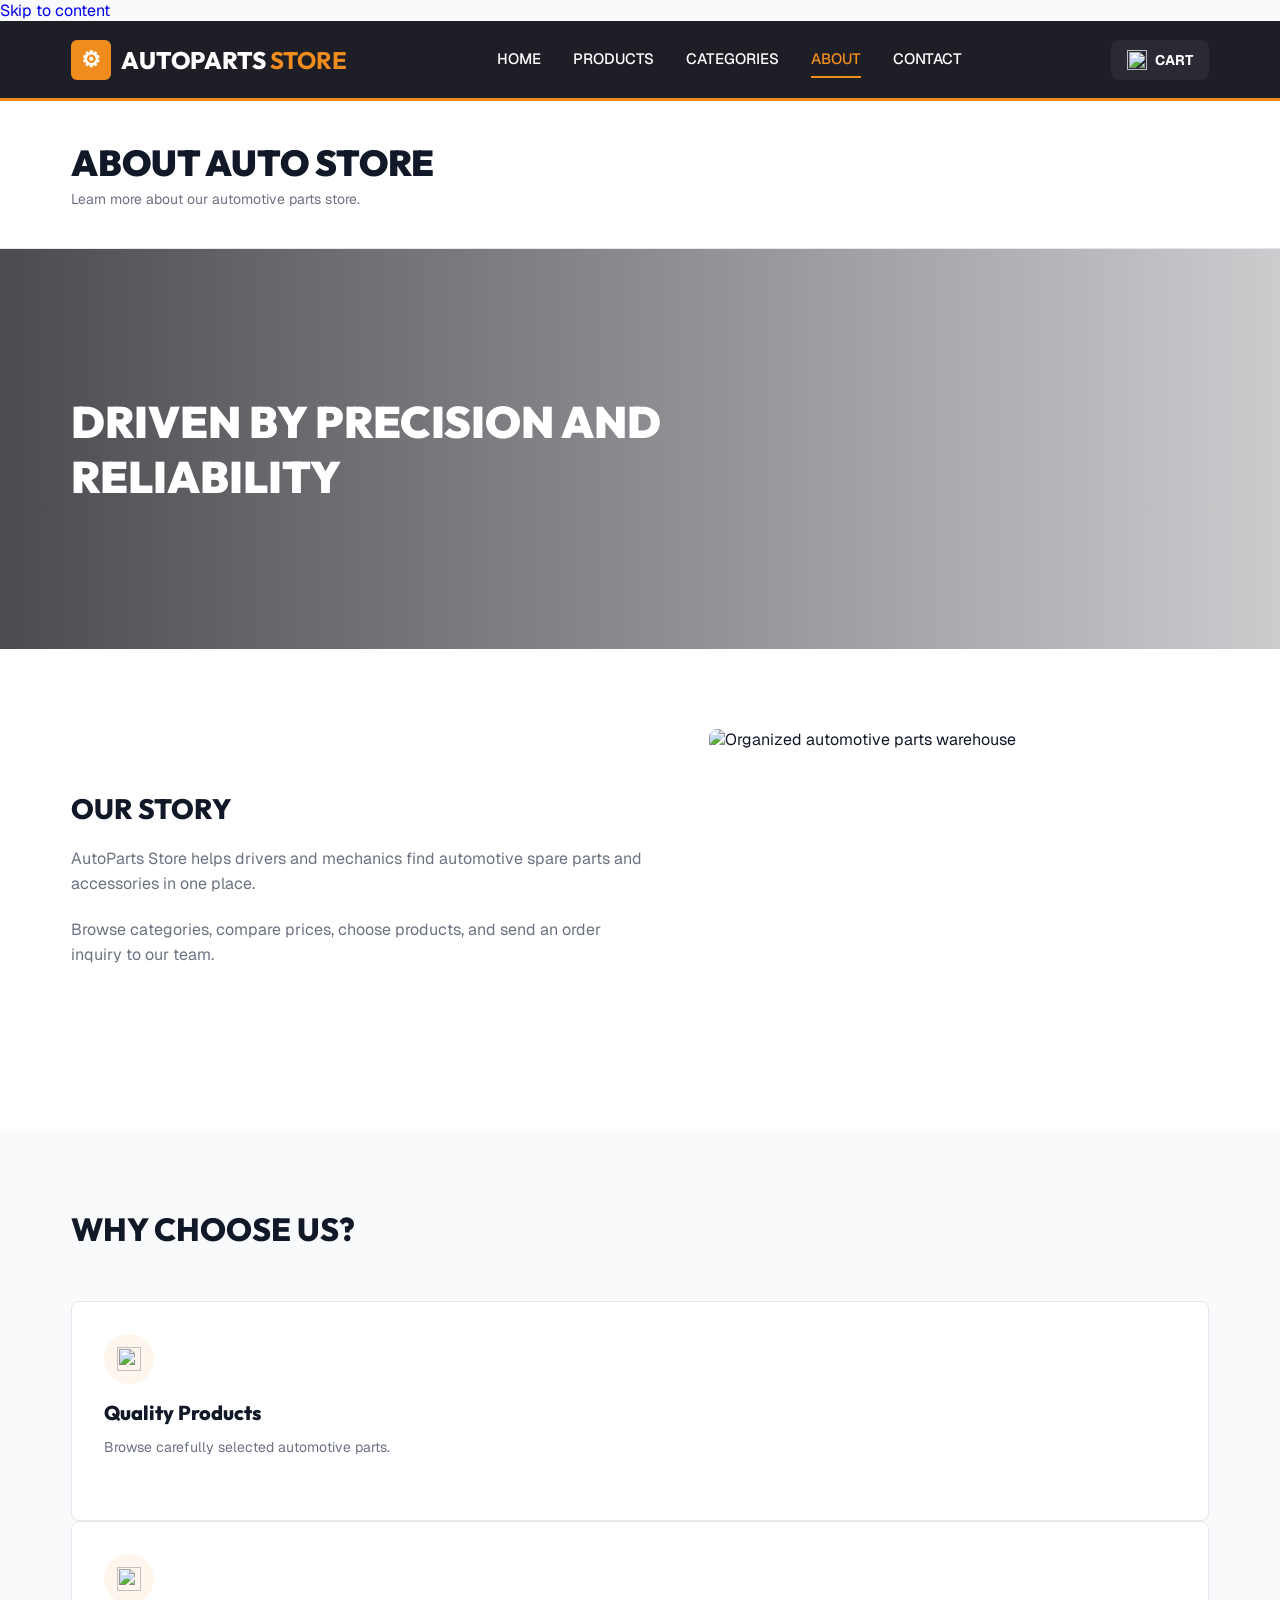
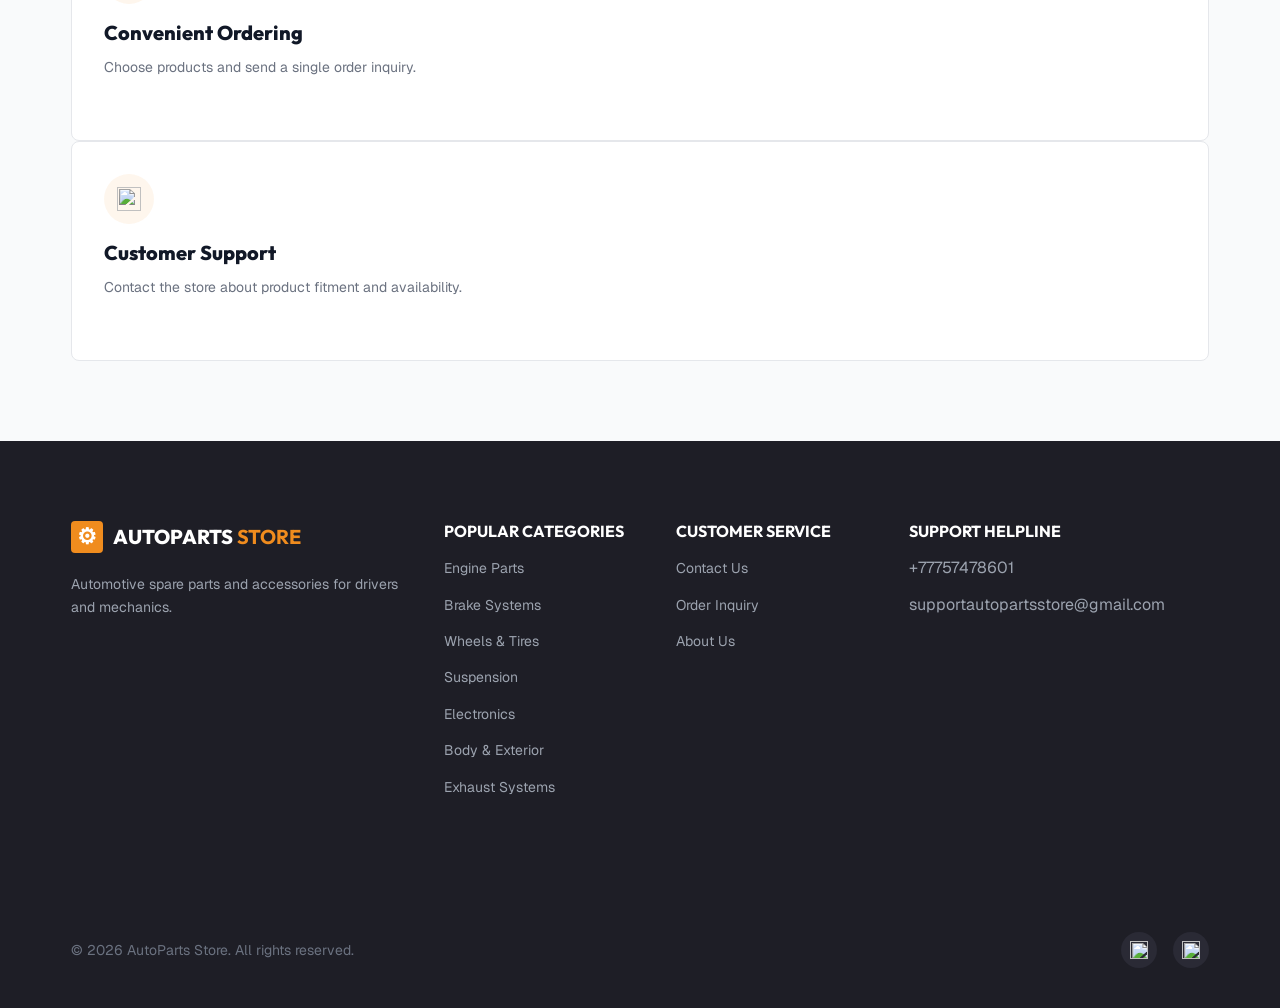
==== about.html @ 095d3f2a "Update store phone and Facebook Instagram links" ====
<!doctype html>
<html lang="en">
<head>
  <meta charset="utf-8">
  <meta name="viewport" content="width=device-width, initial-scale=1">
  <title>About Us | AutoParts Store</title>
  <link rel="stylesheet" href="vendor/bootstrap.min.css">
  <link rel="stylesheet" href="style.css?v=6">
</head>
<body>
  <a class="visually-hidden-focusable" href="#main">Skip to content</a>
  <header class="site-header">
  <div class="site-container header-inner">
    <a class="brand" href="index.html" aria-label="AutoParts Store home"><span class="brand-mark" aria-hidden="true"></span><span>AUTOPARTS <strong>STORE</strong></span></a>
    <nav class="desktop-nav" aria-label="Main navigation"><a href="index.html">HOME</a><a href="products.html">PRODUCTS</a><a href="categories.html">CATEGORIES</a><a href="about.html" aria-current="page">ABOUT</a><a href="contact.html">CONTACT</a></nav>
    <a class="cart-label" href="products.html#cart"><img src="assets/cart.svg" alt=""> CART</a>
    <details class="mobile-nav"><summary aria-label="Open navigation">☰</summary><nav aria-label="Mobile navigation"><a href="index.html">HOME</a><a href="products.html">PRODUCTS</a><a href="categories.html">CATEGORIES</a><a href="about.html" aria-current="page">ABOUT</a><a href="contact.html">CONTACT</a></nav></details>
  </div>
</header>
  <main id="main"><section class="title-bar"><div class="site-container"><h1>ABOUT AUTO STORE</h1><p>Learn more about our automotive parts store.</p></div></section>
<section class="about-hero"><div class="site-container"><h2>DRIVEN BY PRECISION AND RELIABILITY</h2></div></section>
<section class="story-section"><div class="site-container story-layout"><div><h2>OUR STORY</h2><p>AutoParts Store helps drivers and mechanics find automotive spare parts and accessories in one place.</p><p>Browse categories, compare prices, choose products, and send an order inquiry to our team.</p></div><img class="story-image" src="assets/warehouse.png" alt="Organized automotive parts warehouse" loading="lazy"></div></section>
<section class="values-section"><div class="site-container"><h2 class="section-heading">WHY CHOOSE US?</h2><div class="row g-4"><div class="col-md-4"><article class="value-card"><div class="value-icon"><img src="assets/quality.svg" alt=""></div><h3>Quality Products</h3><p>Browse carefully selected automotive parts.</p></article></div><div class="col-md-4"><article class="value-card"><div class="value-icon"><img src="assets/truck.svg" alt=""></div><h3>Convenient Ordering</h3><p>Choose products and send a single order inquiry.</p></article></div><div class="col-md-4"><article class="value-card"><div class="value-icon"><img src="assets/headset.svg" alt=""></div><h3>Customer Support</h3><p>Contact the store about product fitment and availability.</p></article></div></div></div></section></main>
  <footer class="site-footer">
  <div class="site-container">
    <div class="footer-columns">
      <div class="footer-brand"><div class="brand"><span class="brand-mark small" aria-hidden="true"></span><span>AUTOPARTS <strong>STORE</strong></span></div><p>Automotive spare parts and accessories for drivers and mechanics.</p></div>
      <div><h2>POPULAR CATEGORIES</h2><ul><li><a href="categories.html#engine">Engine Parts</a></li><li><a href="categories.html#brakes">Brake Systems</a></li><li><a href="categories.html#wheels">Wheels & Tires</a></li><li><a href="categories.html#suspension">Suspension</a></li><li><a href="categories.html#electronics">Electronics</a></li><li><a href="categories.html#body">Body & Exterior</a></li><li><a href="categories.html#exhaust">Exhaust Systems</a></li></ul></div>
      <div><h2>CUSTOMER SERVICE</h2><ul><li><a href="contact.html#contact-form">Contact Us</a></li><li><a href="products.html#cart">Order Inquiry</a></li><li><a href="about.html">About Us</a></li></ul></div>
      <div><h2>SUPPORT HELPLINE</h2><p><a href="tel:+77757478601">+77757478601</a></p><p><a href="mailto:supportautopartsstore@gmail.com">supportautopartsstore@gmail.com</a></p></div>
    </div>
    <div class="footer-bottom"><p>© 2026 AutoParts Store. All rights reserved.</p><div class="socials"><a href="https://www.facebook.com/" target="_blank" rel="noopener noreferrer" aria-label="Open Facebook"><img src="assets/facebook.svg" alt=""></a><a href="https://www.instagram.com/" target="_blank" rel="noopener noreferrer" aria-label="Open Instagram"><img src="assets/instagram.svg" alt=""></a></div></div>
  </div>
</footer>
</body>
</html>
---- style.css ----
@import url("https://fonts.googleapis.com/css2?family=Geist:wght@400;500;600;700;800&family=Outfit:wght@400;700;800;900&display=swap");

:root{--dark:#1e1e26;--orange:#f08c1e;--paper:#f9fafb;--border:#e5e7eb;--text:#111827;--muted:#6b7280}
*{box-sizing:border-box}
body{margin:0;background:var(--paper);color:var(--text);font:16px Geist,Arial,sans-serif}
h1,h2,h3,.brand{font-family:Outfit,Arial,sans-serif}
a{text-decoration:none}
.site-container{width:calc(100% - 2 * clamp(24px,5.56vw,80px));max-width:1280px;margin-inline:auto}
.site-header{height:80px;background:var(--dark);border-bottom:3px solid var(--orange)}
.header-inner{height:77px;display:flex;align-items:center;justify-content:space-between;gap:24px;position:relative}
.brand{display:flex;align-items:center;gap:10px;color:#fff;font-size:24px;font-weight:800;white-space:nowrap;line-height:1}
.brand strong{color:var(--orange)}
.brand-mark{display:grid;place-items:center;flex:none;width:40px;height:40px;border-radius:6px;background:var(--orange);color:#fff;font-size:22px}
.brand-mark::before{content:"⚙";font-family:Arial,sans-serif}
.brand-mark.small{width:32px;height:32px;border-radius:4px}
.desktop-nav{display:flex;align-items:center;gap:32px}
.desktop-nav a,.mobile-nav a{color:#fff;font-size:15px;font-weight:500;padding:8px 0;border-bottom:2px solid transparent}
.desktop-nav a[aria-current=page],.desktop-nav a:hover,.mobile-nav a[aria-current=page]{color:var(--orange);border-color:var(--orange)}
.cart-label{display:flex;align-items:center;gap:8px;background:#2a2a35;border-radius:8px;color:#fff;font-size:14px;font-weight:700;padding:10px 16px}
.cart-label:hover{color:var(--orange)}
.cart-label img{width:20px;height:20px}
.mobile-nav{display:none}
.hero{height:540px;background:linear-gradient(90deg,rgba(20,20,27,.82),rgba(20,20,27,.25)),url("assets/hero.png") center/cover;color:#fff;display:flex;align-items:center}
.hero h1{max-width:750px;font-size:56px;font-weight:900;line-height:1.1;margin:0 0 24px}
.hero h1 span{color:var(--orange)}
.hero p{max-width:600px;color:#d1d5db;font-size:20px;line-height:1.5;margin:0 0 24px}
.orange-button{display:inline-flex;align-items:center;justify-content:center;gap:10px;background:var(--orange);color:#fff;border:0;border-radius:6px;padding:16px 32px;font-weight:800;font-size:16px}
.orange-button img{width:20px;height:20px}
.orange-button:hover{background:#d87912;color:#fff}
.home-section{padding:80px 0}
.home-section.white{background:#fff}
.section-heading{font-size:32px;font-weight:800;margin:0 0 40px}
.section-heading::after{content:"";display:block;width:80px;height:4px;background:url("assets/underline.svg") no-repeat;margin-top:8px}
.home-category-grid{display:grid;grid-template-columns:repeat(4,minmax(0,1fr));gap:24px}
.home-category{height:300px;background:var(--paper);border:1px solid var(--border);border-radius:8px;overflow:hidden;color:var(--text)}
.category-image{display:block;width:100%;height:180px;object-fit:cover}
.category-label{padding:16px}
.category-label h3{font-size:18px;font-weight:700;margin:0 0 4px}
.category-label p{color:var(--muted);font-size:14px;margin:0}
.featured-grid{display:grid;grid-template-columns:repeat(3,minmax(0,1fr));gap:24px}
.product-card{position:relative;height:360px;padding:16px;border:1px solid var(--border);border-radius:8px;background:#fff;display:flex;flex-direction:column;gap:12px}
.product-image{display:block;width:100%;height:180px;flex:none;object-fit:contain;background:var(--paper);border-radius:6px}
.product-meta{display:flex;justify-content:space-between;align-items:center;color:var(--muted);font-size:11px;font-weight:600}
.rating{display:flex;align-items:center;gap:4px;color:var(--text);font-size:12px;font-weight:700}
.rating img{width:12px;height:12px}
.product-card h3{margin:0;font-size:16px;font-weight:700;white-space:nowrap;overflow:hidden;text-overflow:ellipsis}
.price{font-family:Outfit,Arial,sans-serif;color:var(--orange);font-size:20px;font-weight:800;margin:0}
.add-cart{height:40px;margin-top:auto;border-radius:6px;background:var(--dark);color:#fff;display:flex;align-items:center;justify-content:center;gap:8px;font-size:14px;font-weight:700;cursor:pointer}
.add-cart img{width:16px;height:16px}
.add-cart:hover{background:#353541;color:#fff}
.product-select{position:absolute;width:1px;height:1px;opacity:0}
.product-select:focus-visible+.add-cart{outline:3px solid var(--orange);outline-offset:3px}
.product-select:checked+.add-cart{background:var(--orange)}
.product-select:checked+.add-cart .add-text{display:none}
.remove-text{display:none}
.product-select:checked+.add-cart .remove-text{display:inline}
.title-bar{background:#fff;border-bottom:1px solid var(--border);padding:40px 0}
.title-bar h1{font-size:36px;font-weight:900;line-height:1.2;margin:0 0 6px}
.title-bar p{color:var(--muted);font-size:14px;margin:0}
.title-flex{display:flex;align-items:center;justify-content:space-between;gap:20px}
.products-main,.categories-main{padding:60px 0;background:var(--paper)}
.catalog{display:grid;grid-template-columns:280px minmax(0,1fr);gap:40px;align-items:start}
.filters{border:1px solid var(--border);border-radius:8px;background:#fff;padding:24px}
.filters fieldset{padding:0;margin:0;border:0}
.filters legend{font-family:Outfit,Arial,sans-serif;font-size:16px;font-weight:700;margin:0 0 16px}
.filter-option{display:flex;align-items:center;gap:10px;font-size:14px;margin-bottom:16px;cursor:pointer}
.filter-option input{appearance:none;flex:none;width:18px;height:18px;margin:0;border:2px solid var(--border);border-radius:3px;cursor:pointer}
.filter-option input:checked{background:var(--orange);border-color:var(--orange)}
.filter-option input:checked::after{content:"✓";display:block;color:#fff;font-size:12px;line-height:14px;text-align:center}
.filter-option input:focus-visible{outline:3px solid var(--orange);outline-offset:2px}
.filters hr{border-color:var(--border);opacity:1;margin:24px 0}
.catalog-grid{display:grid;grid-template-columns:repeat(3,240px);gap:20px}
.products-main:has(#category-engine:checked) .product-card:not(.filter-engine),.products-main:has(#category-brakes:checked) .product-card:not(.filter-brakes),.products-main:has(#category-wheels:checked) .product-card:not(.filter-wheels),.products-main:has(#category-suspension:checked) .product-card:not(.filter-suspension),.products-main:has(#category-electronics:checked) .product-card:not(.filter-electronics),.products-main:has(#category-body:checked) .product-card:not(.filter-body),.products-main:has(#category-exhaust:checked) .product-card:not(.filter-exhaust){display:none}
.products-main:has(#price-low:checked) .product-card:not(.price-low),.products-main:has(#price-mid:checked) .product-card:not(.price-mid),.products-main:has(#price-high:checked) .product-card:not(.price-high){display:none}
.cart-summary{margin-top:40px;padding:28px;background:#fff;border:1px solid var(--border);border-radius:8px;scroll-margin-top:20px}
.cart-summary h2{font-size:24px;font-weight:800;margin:0 0 18px}
.cart-items{list-style:none;margin:0;padding:0}
.cart-item{display:none;justify-content:space-between;gap:12px;border-bottom:1px solid var(--border);padding:12px 0;font-size:14px}
.cart-item strong{color:var(--orange);white-space:nowrap}
.empty-cart{color:var(--muted);margin:0}
#order-form:has(.product-select:checked) .empty-cart{display:none}
#order-form:has(#select-air:checked) .cart-air,#order-form:has(#select-rotor:checked) .cart-rotor,#order-form:has(#select-shock:checked) .cart-shock,#order-form:has(#select-battery:checked) .cart-battery,#order-form:has(#select-tire:checked) .cart-tire,#order-form:has(#select-mirror:checked) .cart-mirror,#order-form:has(#select-muffler:checked) .cart-muffler{display:flex}
.checkout-fields{margin-top:24px;padding-top:24px;border-top:1px solid var(--border)}
.checkout-fields h3{font-size:18px;font-weight:800;margin:0 0 8px}
.checkout-fields p{font-size:14px;color:var(--muted)}
.checkout-fields label{display:block;font-size:13px;font-weight:700;margin:0 0 6px}
.checkout-fields .form-control{border-color:var(--border)}
.choose-product-hint{margin:20px 0 0}
.checkout-button{display:none;margin-top:20px}
#order-form:has(.product-select:checked) .checkout-button{display:inline-flex}
#order-form:has(.product-select:checked) .choose-product-hint{display:none}
.comparison{margin-top:60px}
.comparison h2{font-size:24px;font-weight:800;margin:0 0 16px}
.comparison table{background:#fff}
.comparison th,.comparison td{padding:12px}
.category-card{height:100%;min-height:400px;background:#fff;border:1px solid var(--border);border-radius:8px;overflow:hidden}
.category-picture{display:block;width:100%;height:240px;object-fit:contain;background:var(--paper)}
.category-copy{padding:24px}
.category-copy h2{font-size:20px;font-weight:700;margin:0 0 10px}
.category-copy p{min-height:72px;color:var(--muted);font-size:14px;line-height:1.5;margin:0 0 12px}
.category-copy a{display:inline-flex;align-items:center;gap:5px;color:var(--orange);font-size:14px;font-weight:700}
.category-copy img{width:16px;height:16px}
.about-hero{height:400px;background:linear-gradient(90deg,rgba(20,20,27,.76),rgba(20,20,27,.2)),url("assets/workshop.png") center/cover;display:flex;align-items:center;color:#fff}
.about-hero h2{max-width:600px;font-size:44px;font-weight:900}
.story-section{background:#fff;padding:80px 0}
.story-layout{display:grid;grid-template-columns:minmax(0,1fr) 500px;gap:60px;align-items:center}
.story-layout h2,.contact-info h2{font-size:28px;font-weight:800;margin:0 0 20px}
.story-layout p{color:var(--muted);line-height:1.6;margin:0 0 20px}
.story-image{display:block;width:100%;height:320px;object-fit:cover;border-radius:8px}
.values-section{padding:80px 0}
.value-card{height:100%;min-height:220px;border:1px solid var(--border);border-radius:8px;background:#fff;padding:32px}
.value-icon,.info-icon{display:grid;place-items:center;border-radius:50%;background:rgba(240,140,30,.08)}
.value-icon{width:50px;height:50px;margin-bottom:16px}
.value-icon img{width:24px;height:24px}
.value-card h3{font-size:20px;font-weight:800;margin:0 0 12px}
.value-card p{font-size:14px;color:var(--muted);line-height:1.5;margin:0}
.contact-banner{display:block;width:100%;height:300px;object-fit:cover}
.contact-section{background:#fff;padding:80px 0}
.contact-info>p{max-width:460px;color:var(--muted);font-size:14px;margin-bottom:32px}
.contact-info a{color:var(--orange)}
.info-item{display:flex;align-items:flex-start;gap:16px;margin-bottom:32px}
.info-icon{width:44px;height:44px;flex:none}
.info-icon img{width:20px;height:20px}
.info-item h3{font-size:16px;font-weight:700;margin:0 0 4px}
.info-item p{font-size:14px;color:var(--muted);margin:0}
.contact-form{background:var(--paper);border:1px solid var(--border);border-radius:8px;padding:32px}
.contact-form h2{font-size:20px;font-weight:800;margin:0 0 24px}
.contact-form label{display:block;font-size:13px;font-weight:700;margin:0 0 8px}
.contact-form .form-control{min-height:44px;border-color:var(--border);margin-bottom:20px}
.contact-form textarea.form-control{height:120px}
.contact-form .orange-button{width:100%;font-size:15px}
.site-footer{background:var(--dark);color:#fff;padding:80px 0 40px}
.footer-columns{display:grid;grid-template-columns:340px 200px 200px 300px;justify-content:space-between;gap:20px}
.footer-brand .brand{font-size:20px}
.footer-brand p,.site-footer li{color:#9ca3af;font-size:14px;line-height:1.6}
.footer-brand p{margin:20px 0 0}
.site-footer h2{font-size:16px;font-weight:700;margin:0 0 16px}
.site-footer ul{list-style:none;padding:0;margin:0}
.site-footer li{margin-bottom:14px}
.site-footer a{color:#9ca3af}
.site-footer a:hover{color:var(--orange)}
.footer-bottom{position:relative;display:flex;align-items:center;justify-content:space-between;gap:20px;margin-top:60px;padding-top:60px}
.footer-bottom::before{content:"";position:absolute;top:0;left:0;width:100%;height:1px;background:url("assets/footer-line.svg") no-repeat left top;background-size:1280px 1px}
.footer-bottom p{color:#6b7280;font-size:14px;margin:0}
.socials{display:flex;gap:16px}
.socials a{display:grid;place-items:center;width:36px;height:36px;border-radius:50%;background:#2a2a35}
.socials a:hover{background:#353541}
.socials a:focus-visible{outline:3px solid var(--orange);outline-offset:3px}
.socials img{width:18px;height:18px}
@media(max-width:1100px){.desktop-nav{gap:18px}.brand{font-size:20px}.catalog-grid{grid-template-columns:repeat(2,minmax(0,240px))}.footer-columns{grid-template-columns:repeat(2,1fr);gap:30px}.story-layout{grid-template-columns:1fr 40%}}
@media(max-width:767px){.site-header{height:auto;min-height:72px}.header-inner{min-height:69px}.desktop-nav{display:none}.brand{font-size:18px}.brand-mark{width:34px;height:34px}.cart-label{margin-left:auto;font-size:0;padding:8px 10px}.mobile-nav{display:block;order:4}.mobile-nav summary{list-style:none;cursor:pointer;color:#fff;border:1px solid #555;border-radius:6px;padding:5px 10px;font-size:22px}.mobile-nav summary::-webkit-details-marker{display:none}.mobile-nav nav{position:absolute;z-index:20;top:68px;right:0;width:220px;background:var(--dark);padding:12px 20px;display:flex;flex-direction:column;box-shadow:0 10px 25px #0003}.mobile-nav a{padding:10px 0}.hero{height:500px}.hero h1{font-size:42px}.hero p{font-size:18px}.home-section,.story-section,.values-section,.contact-section{padding:55px 0}.section-heading{font-size:28px}.home-category-grid{grid-template-columns:repeat(2,1fr)}.featured-grid{grid-template-columns:repeat(2,1fr)}.title-flex{align-items:flex-start;flex-direction:column}.catalog{grid-template-columns:1fr}.catalog-grid{grid-template-columns:repeat(2,minmax(0,1fr))}.filters{max-width:none}.category-picture{height:190px}.about-hero{height:320px}.about-hero h2{font-size:36px}.story-layout{grid-template-columns:1fr}.footer-bottom{padding-top:35px;margin-top:35px}}
@media(max-width:480px){.brand{font-size:16px}.site-container{width:calc(100% - 32px)}.hero h1{font-size:36px}.hero p{font-size:16px}.home-category-grid,.featured-grid,.catalog-grid{grid-template-columns:1fr}.home-category{height:260px}.category-image{height:150px}.title-bar h1{font-size:30px}.footer-columns{grid-template-columns:1fr}.footer-bottom{align-items:flex-start;flex-direction:column}.contact-form{padding:22px}}
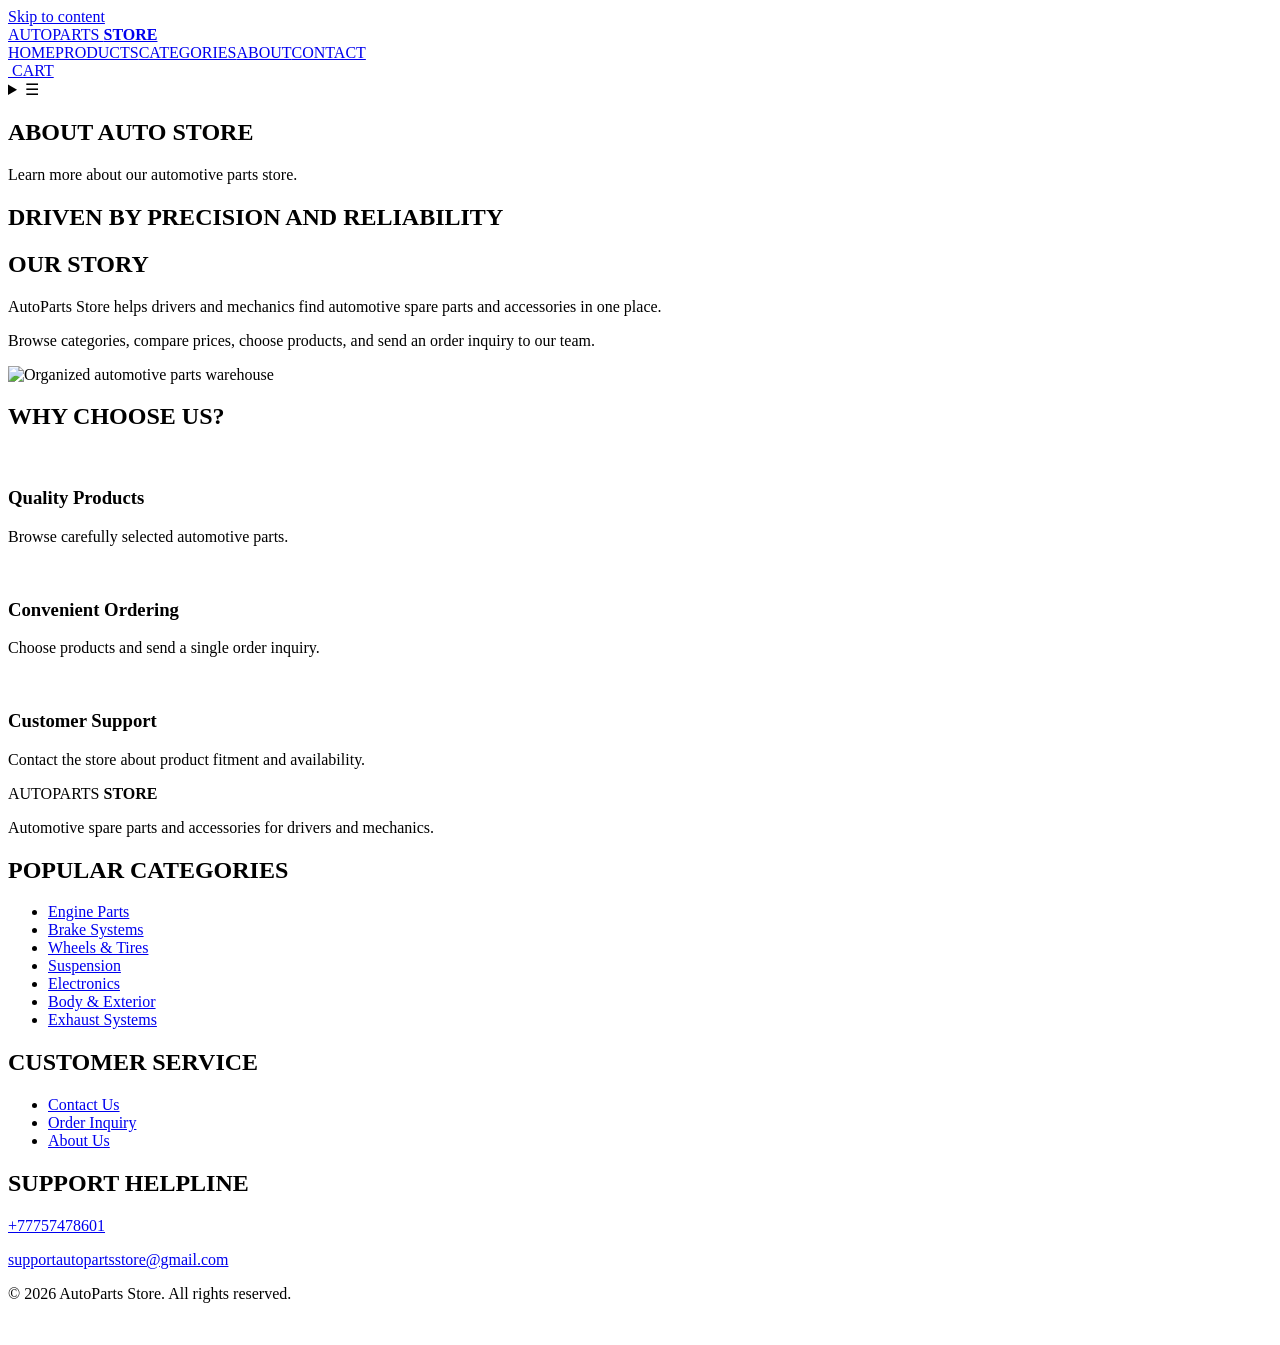
==== commit 38f86032: "Add member 3 pages and stylesheet integration" ====
--- a/about.html
+++ b/about.html
@@ -5,7 +5,7 @@
   <meta name="viewport" content="width=device-width, initial-scale=1">
   <title>About Us | AutoParts Store</title>
   <link rel="stylesheet" href="vendor/bootstrap.min.css">
-  <link rel="stylesheet" href="style.css?v=6">
+  <link rel="stylesheet" href="style.css?v=team-1">
 </head>
 <body>
   <a class="visually-hidden-focusable" href="#main">Skip to content</a>
--- a/style.css
+++ b/style.css
@@ -1,152 +1,7 @@
-@import url("https://fonts.googleapis.com/css2?family=Geist:wght@400;500;600;700;800&family=Outfit:wght@400;700;800;900&display=swap");
-
-:root{--dark:#1e1e26;--orange:#f08c1e;--paper:#f9fafb;--border:#e5e7eb;--text:#111827;--muted:#6b7280}
-*{box-sizing:border-box}
-body{margin:0;background:var(--paper);color:var(--text);font:16px Geist,Arial,sans-serif}
-h1,h2,h3,.brand{font-family:Outfit,Arial,sans-serif}
-a{text-decoration:none}
-.site-container{width:calc(100% - 2 * clamp(24px,5.56vw,80px));max-width:1280px;margin-inline:auto}
-.site-header{height:80px;background:var(--dark);border-bottom:3px solid var(--orange)}
-.header-inner{height:77px;display:flex;align-items:center;justify-content:space-between;gap:24px;position:relative}
-.brand{display:flex;align-items:center;gap:10px;color:#fff;font-size:24px;font-weight:800;white-space:nowrap;line-height:1}
-.brand strong{color:var(--orange)}
-.brand-mark{display:grid;place-items:center;flex:none;width:40px;height:40px;border-radius:6px;background:var(--orange);color:#fff;font-size:22px}
-.brand-mark::before{content:"⚙";font-family:Arial,sans-serif}
-.brand-mark.small{width:32px;height:32px;border-radius:4px}
-.desktop-nav{display:flex;align-items:center;gap:32px}
-.desktop-nav a,.mobile-nav a{color:#fff;font-size:15px;font-weight:500;padding:8px 0;border-bottom:2px solid transparent}
-.desktop-nav a[aria-current=page],.desktop-nav a:hover,.mobile-nav a[aria-current=page]{color:var(--orange);border-color:var(--orange)}
-.cart-label{display:flex;align-items:center;gap:8px;background:#2a2a35;border-radius:8px;color:#fff;font-size:14px;font-weight:700;padding:10px 16px}
-.cart-label:hover{color:var(--orange)}
-.cart-label img{width:20px;height:20px}
-.mobile-nav{display:none}
-.hero{height:540px;background:linear-gradient(90deg,rgba(20,20,27,.82),rgba(20,20,27,.25)),url("assets/hero.png") center/cover;color:#fff;display:flex;align-items:center}
-.hero h1{max-width:750px;font-size:56px;font-weight:900;line-height:1.1;margin:0 0 24px}
-.hero h1 span{color:var(--orange)}
-.hero p{max-width:600px;color:#d1d5db;font-size:20px;line-height:1.5;margin:0 0 24px}
-.orange-button{display:inline-flex;align-items:center;justify-content:center;gap:10px;background:var(--orange);color:#fff;border:0;border-radius:6px;padding:16px 32px;font-weight:800;font-size:16px}
-.orange-button img{width:20px;height:20px}
-.orange-button:hover{background:#d87912;color:#fff}
-.home-section{padding:80px 0}
-.home-section.white{background:#fff}
-.section-heading{font-size:32px;font-weight:800;margin:0 0 40px}
-.section-heading::after{content:"";display:block;width:80px;height:4px;background:url("assets/underline.svg") no-repeat;margin-top:8px}
-.home-category-grid{display:grid;grid-template-columns:repeat(4,minmax(0,1fr));gap:24px}
-.home-category{height:300px;background:var(--paper);border:1px solid var(--border);border-radius:8px;overflow:hidden;color:var(--text)}
-.category-image{display:block;width:100%;height:180px;object-fit:cover}
-.category-label{padding:16px}
-.category-label h3{font-size:18px;font-weight:700;margin:0 0 4px}
-.category-label p{color:var(--muted);font-size:14px;margin:0}
-.featured-grid{display:grid;grid-template-columns:repeat(3,minmax(0,1fr));gap:24px}
-.product-card{position:relative;height:360px;padding:16px;border:1px solid var(--border);border-radius:8px;background:#fff;display:flex;flex-direction:column;gap:12px}
-.product-image{display:block;width:100%;height:180px;flex:none;object-fit:contain;background:var(--paper);border-radius:6px}
-.product-meta{display:flex;justify-content:space-between;align-items:center;color:var(--muted);font-size:11px;font-weight:600}
-.rating{display:flex;align-items:center;gap:4px;color:var(--text);font-size:12px;font-weight:700}
-.rating img{width:12px;height:12px}
-.product-card h3{margin:0;font-size:16px;font-weight:700;white-space:nowrap;overflow:hidden;text-overflow:ellipsis}
-.price{font-family:Outfit,Arial,sans-serif;color:var(--orange);font-size:20px;font-weight:800;margin:0}
-.add-cart{height:40px;margin-top:auto;border-radius:6px;background:var(--dark);color:#fff;display:flex;align-items:center;justify-content:center;gap:8px;font-size:14px;font-weight:700;cursor:pointer}
-.add-cart img{width:16px;height:16px}
-.add-cart:hover{background:#353541;color:#fff}
-.product-select{position:absolute;width:1px;height:1px;opacity:0}
-.product-select:focus-visible+.add-cart{outline:3px solid var(--orange);outline-offset:3px}
-.product-select:checked+.add-cart{background:var(--orange)}
-.product-select:checked+.add-cart .add-text{display:none}
-.remove-text{display:none}
-.product-select:checked+.add-cart .remove-text{display:inline}
-.title-bar{background:#fff;border-bottom:1px solid var(--border);padding:40px 0}
-.title-bar h1{font-size:36px;font-weight:900;line-height:1.2;margin:0 0 6px}
-.title-bar p{color:var(--muted);font-size:14px;margin:0}
-.title-flex{display:flex;align-items:center;justify-content:space-between;gap:20px}
-.products-main,.categories-main{padding:60px 0;background:var(--paper)}
-.catalog{display:grid;grid-template-columns:280px minmax(0,1fr);gap:40px;align-items:start}
-.filters{border:1px solid var(--border);border-radius:8px;background:#fff;padding:24px}
-.filters fieldset{padding:0;margin:0;border:0}
-.filters legend{font-family:Outfit,Arial,sans-serif;font-size:16px;font-weight:700;margin:0 0 16px}
-.filter-option{display:flex;align-items:center;gap:10px;font-size:14px;margin-bottom:16px;cursor:pointer}
-.filter-option input{appearance:none;flex:none;width:18px;height:18px;margin:0;border:2px solid var(--border);border-radius:3px;cursor:pointer}
-.filter-option input:checked{background:var(--orange);border-color:var(--orange)}
-.filter-option input:checked::after{content:"✓";display:block;color:#fff;font-size:12px;line-height:14px;text-align:center}
-.filter-option input:focus-visible{outline:3px solid var(--orange);outline-offset:2px}
-.filters hr{border-color:var(--border);opacity:1;margin:24px 0}
-.catalog-grid{display:grid;grid-template-columns:repeat(3,240px);gap:20px}
-.products-main:has(#category-engine:checked) .product-card:not(.filter-engine),.products-main:has(#category-brakes:checked) .product-card:not(.filter-brakes),.products-main:has(#category-wheels:checked) .product-card:not(.filter-wheels),.products-main:has(#category-suspension:checked) .product-card:not(.filter-suspension),.products-main:has(#category-electronics:checked) .product-card:not(.filter-electronics),.products-main:has(#category-body:checked) .product-card:not(.filter-body),.products-main:has(#category-exhaust:checked) .product-card:not(.filter-exhaust){display:none}
-.products-main:has(#price-low:checked) .product-card:not(.price-low),.products-main:has(#price-mid:checked) .product-card:not(.price-mid),.products-main:has(#price-high:checked) .product-card:not(.price-high){display:none}
-.cart-summary{margin-top:40px;padding:28px;background:#fff;border:1px solid var(--border);border-radius:8px;scroll-margin-top:20px}
-.cart-summary h2{font-size:24px;font-weight:800;margin:0 0 18px}
-.cart-items{list-style:none;margin:0;padding:0}
-.cart-item{display:none;justify-content:space-between;gap:12px;border-bottom:1px solid var(--border);padding:12px 0;font-size:14px}
-.cart-item strong{color:var(--orange);white-space:nowrap}
-.empty-cart{color:var(--muted);margin:0}
-#order-form:has(.product-select:checked) .empty-cart{display:none}
-#order-form:has(#select-air:checked) .cart-air,#order-form:has(#select-rotor:checked) .cart-rotor,#order-form:has(#select-shock:checked) .cart-shock,#order-form:has(#select-battery:checked) .cart-battery,#order-form:has(#select-tire:checked) .cart-tire,#order-form:has(#select-mirror:checked) .cart-mirror,#order-form:has(#select-muffler:checked) .cart-muffler{display:flex}
-.checkout-fields{margin-top:24px;padding-top:24px;border-top:1px solid var(--border)}
-.checkout-fields h3{font-size:18px;font-weight:800;margin:0 0 8px}
-.checkout-fields p{font-size:14px;color:var(--muted)}
-.checkout-fields label{display:block;font-size:13px;font-weight:700;margin:0 0 6px}
-.checkout-fields .form-control{border-color:var(--border)}
-.choose-product-hint{margin:20px 0 0}
-.checkout-button{display:none;margin-top:20px}
-#order-form:has(.product-select:checked) .checkout-button{display:inline-flex}
-#order-form:has(.product-select:checked) .choose-product-hint{display:none}
-.comparison{margin-top:60px}
-.comparison h2{font-size:24px;font-weight:800;margin:0 0 16px}
-.comparison table{background:#fff}
-.comparison th,.comparison td{padding:12px}
-.category-card{height:100%;min-height:400px;background:#fff;border:1px solid var(--border);border-radius:8px;overflow:hidden}
-.category-picture{display:block;width:100%;height:240px;object-fit:contain;background:var(--paper)}
-.category-copy{padding:24px}
-.category-copy h2{font-size:20px;font-weight:700;margin:0 0 10px}
-.category-copy p{min-height:72px;color:var(--muted);font-size:14px;line-height:1.5;margin:0 0 12px}
-.category-copy a{display:inline-flex;align-items:center;gap:5px;color:var(--orange);font-size:14px;font-weight:700}
-.category-copy img{width:16px;height:16px}
-.about-hero{height:400px;background:linear-gradient(90deg,rgba(20,20,27,.76),rgba(20,20,27,.2)),url("assets/workshop.png") center/cover;display:flex;align-items:center;color:#fff}
-.about-hero h2{max-width:600px;font-size:44px;font-weight:900}
-.story-section{background:#fff;padding:80px 0}
-.story-layout{display:grid;grid-template-columns:minmax(0,1fr) 500px;gap:60px;align-items:center}
-.story-layout h2,.contact-info h2{font-size:28px;font-weight:800;margin:0 0 20px}
-.story-layout p{color:var(--muted);line-height:1.6;margin:0 0 20px}
-.story-image{display:block;width:100%;height:320px;object-fit:cover;border-radius:8px}
-.values-section{padding:80px 0}
-.value-card{height:100%;min-height:220px;border:1px solid var(--border);border-radius:8px;background:#fff;padding:32px}
-.value-icon,.info-icon{display:grid;place-items:center;border-radius:50%;background:rgba(240,140,30,.08)}
-.value-icon{width:50px;height:50px;margin-bottom:16px}
-.value-icon img{width:24px;height:24px}
-.value-card h3{font-size:20px;font-weight:800;margin:0 0 12px}
-.value-card p{font-size:14px;color:var(--muted);line-height:1.5;margin:0}
-.contact-banner{display:block;width:100%;height:300px;object-fit:cover}
-.contact-section{background:#fff;padding:80px 0}
-.contact-info>p{max-width:460px;color:var(--muted);font-size:14px;margin-bottom:32px}
-.contact-info a{color:var(--orange)}
-.info-item{display:flex;align-items:flex-start;gap:16px;margin-bottom:32px}
-.info-icon{width:44px;height:44px;flex:none}
-.info-icon img{width:20px;height:20px}
-.info-item h3{font-size:16px;font-weight:700;margin:0 0 4px}
-.info-item p{font-size:14px;color:var(--muted);margin:0}
-.contact-form{background:var(--paper);border:1px solid var(--border);border-radius:8px;padding:32px}
-.contact-form h2{font-size:20px;font-weight:800;margin:0 0 24px}
-.contact-form label{display:block;font-size:13px;font-weight:700;margin:0 0 8px}
-.contact-form .form-control{min-height:44px;border-color:var(--border);margin-bottom:20px}
-.contact-form textarea.form-control{height:120px}
-.contact-form .orange-button{width:100%;font-size:15px}
-.site-footer{background:var(--dark);color:#fff;padding:80px 0 40px}
-.footer-columns{display:grid;grid-template-columns:340px 200px 200px 300px;justify-content:space-between;gap:20px}
-.footer-brand .brand{font-size:20px}
-.footer-brand p,.site-footer li{color:#9ca3af;font-size:14px;line-height:1.6}
-.footer-brand p{margin:20px 0 0}
-.site-footer h2{font-size:16px;font-weight:700;margin:0 0 16px}
-.site-footer ul{list-style:none;padding:0;margin:0}
-.site-footer li{margin-bottom:14px}
-.site-footer a{color:#9ca3af}
-.site-footer a:hover{color:var(--orange)}
-.footer-bottom{position:relative;display:flex;align-items:center;justify-content:space-between;gap:20px;margin-top:60px;padding-top:60px}
-.footer-bottom::before{content:"";position:absolute;top:0;left:0;width:100%;height:1px;background:url("assets/footer-line.svg") no-repeat left top;background-size:1280px 1px}
-.footer-bottom p{color:#6b7280;font-size:14px;margin:0}
-.socials{display:flex;gap:16px}
-.socials a{display:grid;place-items:center;width:36px;height:36px;border-radius:50%;background:#2a2a35}
-.socials a:hover{background:#353541}
-.socials a:focus-visible{outline:3px solid var(--orange);outline-offset:3px}
-.socials img{width:18px;height:18px}
-@media(max-width:1100px){.desktop-nav{gap:18px}.brand{font-size:20px}.catalog-grid{grid-template-columns:repeat(2,minmax(0,240px))}.footer-columns{grid-template-columns:repeat(2,1fr);gap:30px}.story-layout{grid-template-columns:1fr 40%}}
-@media(max-width:767px){.site-header{height:auto;min-height:72px}.header-inner{min-height:69px}.desktop-nav{display:none}.brand{font-size:18px}.brand-mark{width:34px;height:34px}.cart-label{margin-left:auto;font-size:0;padding:8px 10px}.mobile-nav{display:block;order:4}.mobile-nav summary{list-style:none;cursor:pointer;color:#fff;border:1px solid #555;border-radius:6px;padding:5px 10px;font-size:22px}.mobile-nav summary::-webkit-details-marker{display:none}.mobile-nav nav{position:absolute;z-index:20;top:68px;right:0;width:220px;background:var(--dark);padding:12px 20px;display:flex;flex-direction:column;box-shadow:0 10px 25px #0003}.mobile-nav a{padding:10px 0}.hero{height:500px}.hero h1{font-size:42px}.hero p{font-size:18px}.home-section,.story-section,.values-section,.contact-section{padding:55px 0}.section-heading{font-size:28px}.home-category-grid{grid-template-columns:repeat(2,1fr)}.featured-grid{grid-template-columns:repeat(2,1fr)}.title-flex{align-items:flex-start;flex-direction:column}.catalog{grid-template-columns:1fr}.catalog-grid{grid-template-columns:repeat(2,minmax(0,1fr))}.filters{max-width:none}.category-picture{height:190px}.about-hero{height:320px}.about-hero h2{font-size:36px}.story-layout{grid-template-columns:1fr}.footer-bottom{padding-top:35px;margin-top:35px}}
-@media(max-width:480px){.brand{font-size:16px}.site-container{width:calc(100% - 32px)}.hero h1{font-size:36px}.hero p{font-size:16px}.home-category-grid,.featured-grid,.catalog-grid{grid-template-columns:1fr}.home-category{height:260px}.category-image{height:150px}.title-bar h1{font-size:30px}.footer-columns{grid-template-columns:1fr}.footer-bottom{align-items:flex-start;flex-direction:column}.contact-form{padding:22px}}
+@import url("css/base-footer.css");
+@import url("css/home.css");
+@import url("css/categories.css");
+@import url("css/catalog.css");
+@import url("css/selection.css");
+@import url("css/cart.css");
+@import url("css/about-contact.css");
